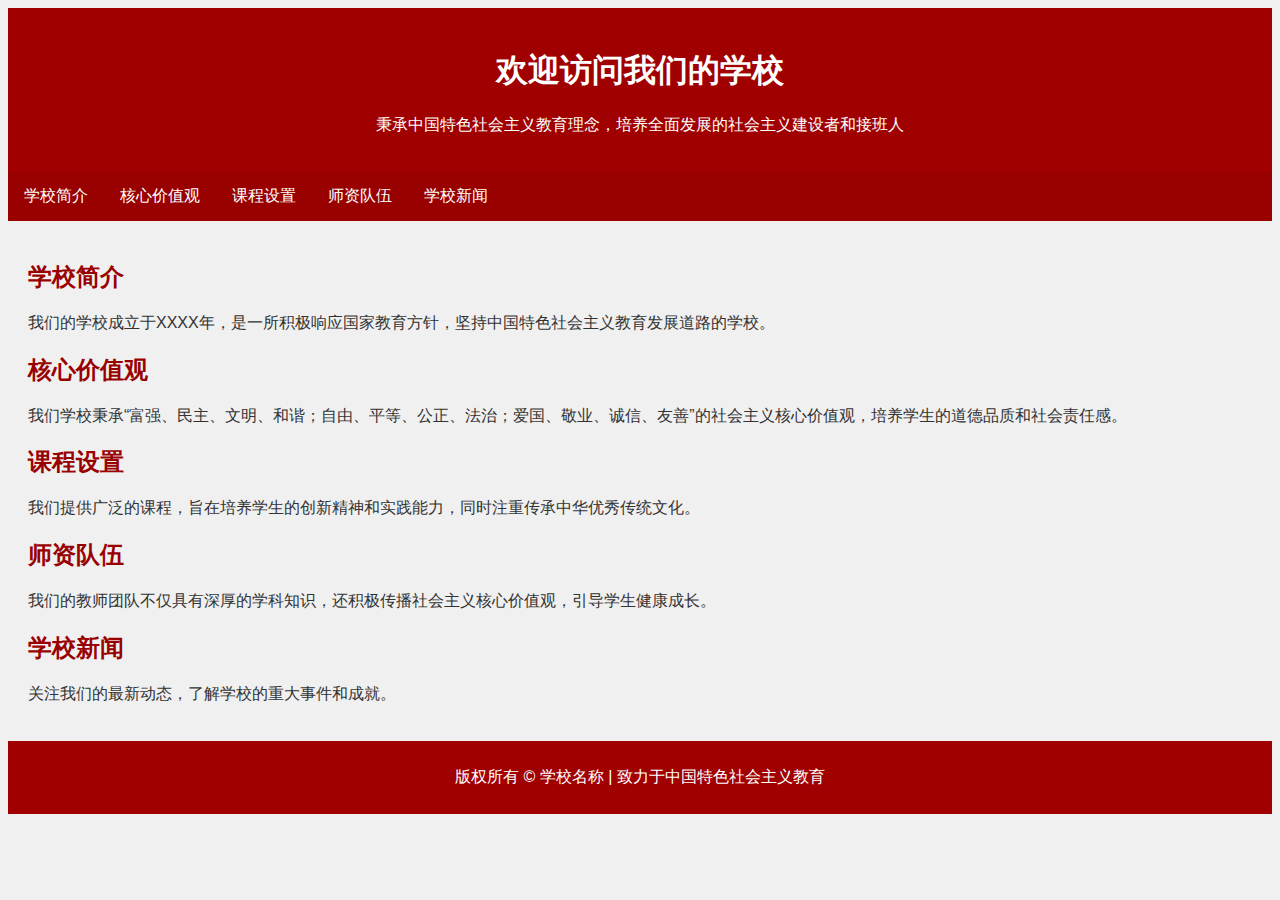
==== index.html @ 68747775 "更新 index.html" ====
<!DOCTYPE html>
<html lang="zh">
<head>
    <meta charset="UTF-8">
    <meta name="viewport" content="width=device-width, initial-scale=1.0">
    <title>学校教育宣传网站</title>
    <style>
        body { font-family: "宋体", sans-serif; background-color: #f0f0f0; color: #333; }
        .header { background-color: #a00000; color: #fff; padding: 20px; text-align: center; }
        .nav { overflow: hidden; background-color: #990000; }
        .nav a { float: left; color: white; text-align: center; padding: 14px 16px; text-decoration: none; }
        .nav a:hover { background-color: #dd1100; color: white; }
        .content { padding: 20px; }
        .footer { background-color: #a00000; color: #fff; padding: 10px; text-align: center; }
        h2 { color: #990000; }
    </style>
</head>
<body>

<div class="header">
    <h1>欢迎访问我们的学校</h1>
    <p>秉承中国特色社会主义教育理念，培养全面发展的社会主义建设者和接班人</p>
</div>

<div class="nav">
    <a href="#intro">学校简介</a>
    <a href="#values">核心价值观</a>
    <a href="#courses">课程设置</a>
    <a href="#teachers">师资队伍</a>
    <a href="#news">学校新闻</a>
</div>

<div class="content">
    <h2 id="intro">学校简介</h2>
    <p>我们的学校成立于XXXX年，是一所积极响应国家教育方针，坚持中国特色社会主义教育发展道路的学校。</p>

    <h2 id="values">核心价值观</h2>
    <p>我们学校秉承“富强、民主、文明、和谐；自由、平等、公正、法治；爱国、敬业、诚信、友善”的社会主义核心价值观，培养学生的道德品质和社会责任感。</p>

    <h2 id="courses">课程设置</h2>
    <p>我们提供广泛的课程，旨在培养学生的创新精神和实践能力，同时注重传承中华优秀传统文化。</p>

    <h2 id="teachers">师资队伍</h2>
    <p>我们的教师团队不仅具有深厚的学科知识，还积极传播社会主义核心价值观，引导学生健康成长。</p>

    <h2 id="news">学校新闻</h2>
    <p>关注我们的最新动态，了解学校的重大事件和成就。</p>
</div>

<div class="footer">
    <p>版权所有 © 学校名称 | 致力于中国特色社会主义教育</p>
</div>

</body>
</html>
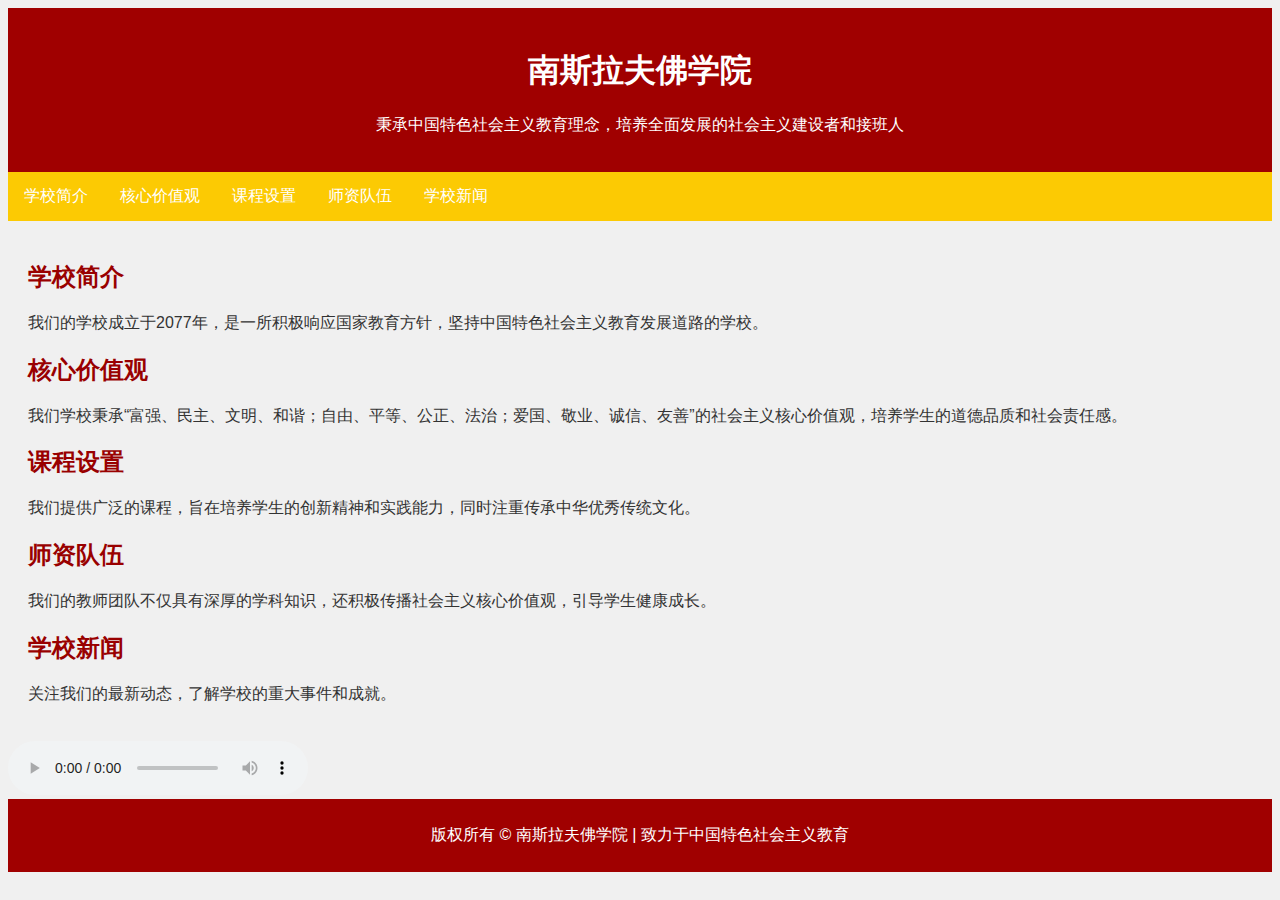
==== commit a0978752: "更新 index.html" ====
--- a/index.html
+++ b/index.html
@@ -3,11 +3,11 @@
 <head>
     <meta charset="UTF-8">
     <meta name="viewport" content="width=device-width, initial-scale=1.0">
-    <title>学校教育宣传网站</title>
+    <title>南斯拉夫党建佛学院</title>
     <style>
         body { font-family: "宋体", sans-serif; background-color: #f0f0f0; color: #333; }
         .header { background-color: #a00000; color: #fff; padding: 20px; text-align: center; }
-        .nav { overflow: hidden; background-color: #990000; }
+        .nav { overflow: hidden; background-color: #fcca03; }
         .nav a { float: left; color: white; text-align: center; padding: 14px 16px; text-decoration: none; }
         .nav a:hover { background-color: #dd1100; color: white; }
         .content { padding: 20px; }
@@ -18,7 +18,7 @@
 <body>
 
 <div class="header">
-    <h1>欢迎访问我们的学校</h1>
+    <h1>南斯拉夫佛学院</h1>
     <p>秉承中国特色社会主义教育理念，培养全面发展的社会主义建设者和接班人</p>
 </div>
 
@@ -32,7 +32,7 @@
 
 <div class="content">
     <h2 id="intro">学校简介</h2>
-    <p>我们的学校成立于XXXX年，是一所积极响应国家教育方针，坚持中国特色社会主义教育发展道路的学校。</p>
+    <p>我们的学校成立于2077年，是一所积极响应国家教育方针，坚持中国特色社会主义教育发展道路的学校。</p>
 
     <h2 id="values">核心价值观</h2>
     <p>我们学校秉承“富强、民主、文明、和谐；自由、平等、公正、法治；爱国、敬业、诚信、友善”的社会主义核心价值观，培养学生的道德品质和社会责任感。</p>
@@ -47,8 +47,16 @@
     <p>关注我们的最新动态，了解学校的重大事件和成就。</p>
 </div>
 
+<audio autoplay="autoplay" controls="controls"loop="loop" preload="auto"
+
+            src="http://music.163.com/song/media/outer/url?id=1993052482.mp3">
+
+        你的浏览器版本太低，不支持audio标签
+
+</audio>
+
 <div class="footer">
-    <p>版权所有 © 学校名称 | 致力于中国特色社会主义教育</p>
+    <p>版权所有 © 南斯拉夫佛学院 | 致力于中国特色社会主义教育</p>
 </div>
 
 </body>
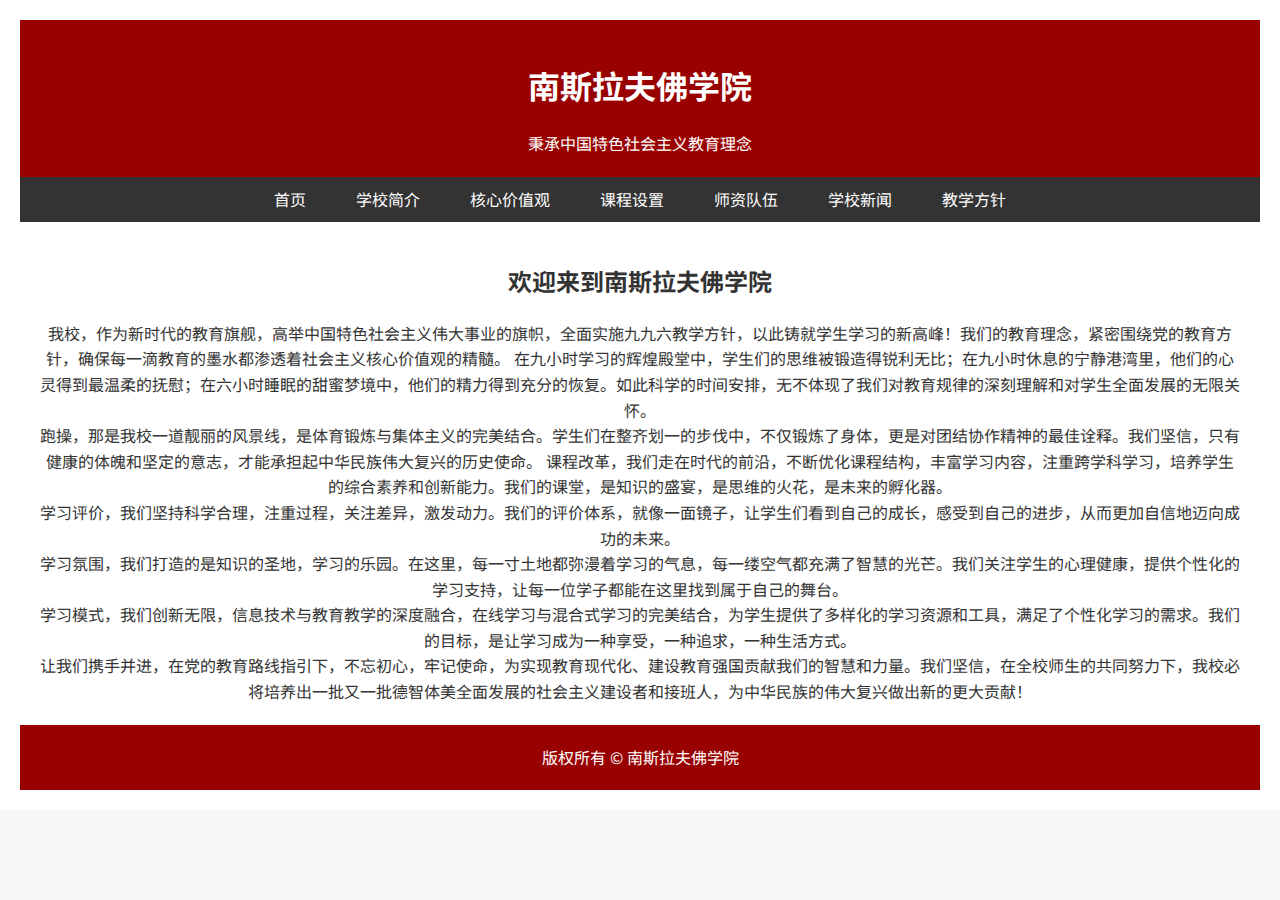
==== commit 9cee20dd: "更新 index.html" ====
--- a/index.html
+++ b/index.html
@@ -3,60 +3,97 @@
 <head>
     <meta charset="UTF-8">
     <meta name="viewport" content="width=device-width, initial-scale=1.0">
-    <title>南斯拉夫党建佛学院</title>
+    <title>南斯拉夫佛学院</title>
+    <link href="https://fonts.googleapis.com/css2?family=Noto+Sans+SC:wght@400;500;700&display=swap" rel="stylesheet">
     <style>
-        body { font-family: "宋体", sans-serif; background-color: #f0f0f0; color: #333; }
-        .header { background-color: #a00000; color: #fff; padding: 20px; text-align: center; }
-        .nav { overflow: hidden; background-color: #fcca03; }
-        .nav a { float: left; color: white; text-align: center; padding: 14px 16px; text-decoration: none; }
-        .nav a:hover { background-color: #dd1100; color: white; }
-        .content { padding: 20px; }
-        .footer { background-color: #a00000; color: #fff; padding: 10px; text-align: center; }
-        h2 { color: #990000; }
+        * {
+            box-sizing: border-box;
+            margin: 0;
+            padding: 0;
+        }
+        body {
+            font-family: 'Noto Sans SC', sans-serif;
+            background-color: #f7f7f7;
+            color: #333;
+            line-height: 1.6;
+        }
+        .container {
+            margin: auto;
+            background: #fff;
+            padding: 20px;
+        }
+        .header, .footer {
+            text-align: center;
+            background: #990000;
+            color: #fff;
+            padding: 20px 0;
+        }
+        .nav {
+            display: flex;
+            justify-content: center;
+            list-style: none;
+            background: #333;
+        }
+        .nav li {
+            margin: 0 10px;
+        }
+        .nav a {
+            color: #fff;
+            text-decoration: none;
+            padding: 10px 15px;
+            display: block;
+        }
+        .nav a:hover {
+            background: #990000;
+        }
+        .content {
+            padding: 20px;
+            text-align: center;
+        }
+        h1, h2 {
+            margin: 20px 0;
+        }
     </style>
 </head>
 <body>
 
-<div class="header">
-    <h1>南斯拉夫佛学院</h1>
-    <p>秉承中国特色社会主义教育理念，培养全面发展的社会主义建设者和接班人</p>
-</div>
+<div class="container">
+    <div class="header">
+        <h1>南斯拉夫佛学院</h1>
+        <p>秉承中国特色社会主义教育理念</p>
+    </div>
 
-<div class="nav">
-    <a href="#intro">学校简介</a>
-    <a href="#values">核心价值观</a>
-    <a href="#courses">课程设置</a>
-    <a href="#teachers">师资队伍</a>
-    <a href="#news">学校新闻</a>
-</div>
+    <ul class="nav">
+        <li><a href="./index.html">首页</a></li>
+        <li><a href="./intro.html">学校简介</a></li>
+        <li><a href="./values.html">核心价值观</a></li>
+        <li><a href="./courses.html">课程设置</a></li>
+        <li><a href="./teachers.html">师资队伍</a></li>
+        <li><a href="./news.html">学校新闻</a></li>
+        <li><a href="./policy.html">教学方针</a></li>
+    </ul>
 
-<div class="content">
-    <h2 id="intro">学校简介</h2>
-    <p>我们的学校成立于2077年，是一所积极响应国家教育方针，坚持中国特色社会主义教育发展道路的学校。</p>
+    <div class="content">
+        <h2>欢迎来到南斯拉夫佛学院</h2>
+        <p>我校，作为新时代的教育旗舰，高举中国特色社会主义伟大事业的旗帜，全面实施九九六教学方针，以此铸就学生学习的新高峰！我们的教育理念，紧密围绕党的教育方针，确保每一滴教育的墨水都渗透着社会主义核心价值观的精髓。
+在九小时学习的辉煌殿堂中，学生们的思维被锻造得锐利无比；在九小时休息的宁静港湾里，他们的心灵得到最温柔的抚慰；在六小时睡眠的甜蜜梦境中，他们的精力得到充分的恢复。如此科学的时间安排，无不体现了我们对教育规律的深刻理解和对学生全面发展的无限关怀。
+</p>
+        <p>跑操，那是我校一道靓丽的风景线，是体育锻炼与集体主义的完美结合。学生们在整齐划一的步伐中，不仅锻炼了身体，更是对团结协作精神的最佳诠释。我们坚信，只有健康的体魄和坚定的意志，才能承担起中华民族伟大复兴的历史使命。
+课程改革，我们走在时代的前沿，不断优化课程结构，丰富学习内容，注重跨学科学习，培养学生的综合素养和创新能力。我们的课堂，是知识的盛宴，是思维的火花，是未来的孵化器。
+</p>
+        <p>学习评价，我们坚持科学合理，注重过程，关注差异，激发动力。我们的评价体系，就像一面镜子，让学生们看到自己的成长，感受到自己的进步，从而更加自信地迈向成功的未来。
+</p>
+        <p>学习氛围，我们打造的是知识的圣地，学习的乐园。在这里，每一寸土地都弥漫着学习的气息，每一缕空气都充满了智慧的光芒。我们关注学生的心理健康，提供个性化的学习支持，让每一位学子都能在这里找到属于自己的舞台。
+</p>
+        <p>学习模式，我们创新无限，信息技术与教育教学的深度融合，在线学习与混合式学习的完美结合，为学生提供了多样化的学习资源和工具，满足了个性化学习的需求。我们的目标，是让学习成为一种享受，一种追求，一种生活方式。
+</p>
+        <p>让我们携手并进，在党的教育路线指引下，不忘初心，牢记使命，为实现教育现代化、建设教育强国贡献我们的智慧和力量。我们坚信，在全校师生的共同努力下，我校必将培养出一批又一批德智体美全面发展的社会主义建设者和接班人，为中华民族的伟大复兴做出新的更大贡献！
+</p>
+    </div>
 
-    <h2 id="values">核心价值观</h2>
-    <p>我们学校秉承“富强、民主、文明、和谐；自由、平等、公正、法治；爱国、敬业、诚信、友善”的社会主义核心价值观，培养学生的道德品质和社会责任感。</p>
-
-    <h2 id="courses">课程设置</h2>
-    <p>我们提供广泛的课程，旨在培养学生的创新精神和实践能力，同时注重传承中华优秀传统文化。</p>
-
-    <h2 id="teachers">师资队伍</h2>
-    <p>我们的教师团队不仅具有深厚的学科知识，还积极传播社会主义核心价值观，引导学生健康成长。</p>
-
-    <h2 id="news">学校新闻</h2>
-    <p>关注我们的最新动态，了解学校的重大事件和成就。</p>
-</div>
-
-<audio autoplay="autoplay" controls="controls"loop="loop" preload="auto"
-
-            src="http://music.163.com/song/media/outer/url?id=1993052482.mp3">
-
-        你的浏览器版本太低，不支持audio标签
-
-</audio>
-
-<div class="footer">
-    <p>版权所有 © 南斯拉夫佛学院 | 致力于中国特色社会主义教育</p>
+    <div class="footer">
+        <p>版权所有 © 南斯拉夫佛学院</p>
+    </div>
 </div>
 
 </body>
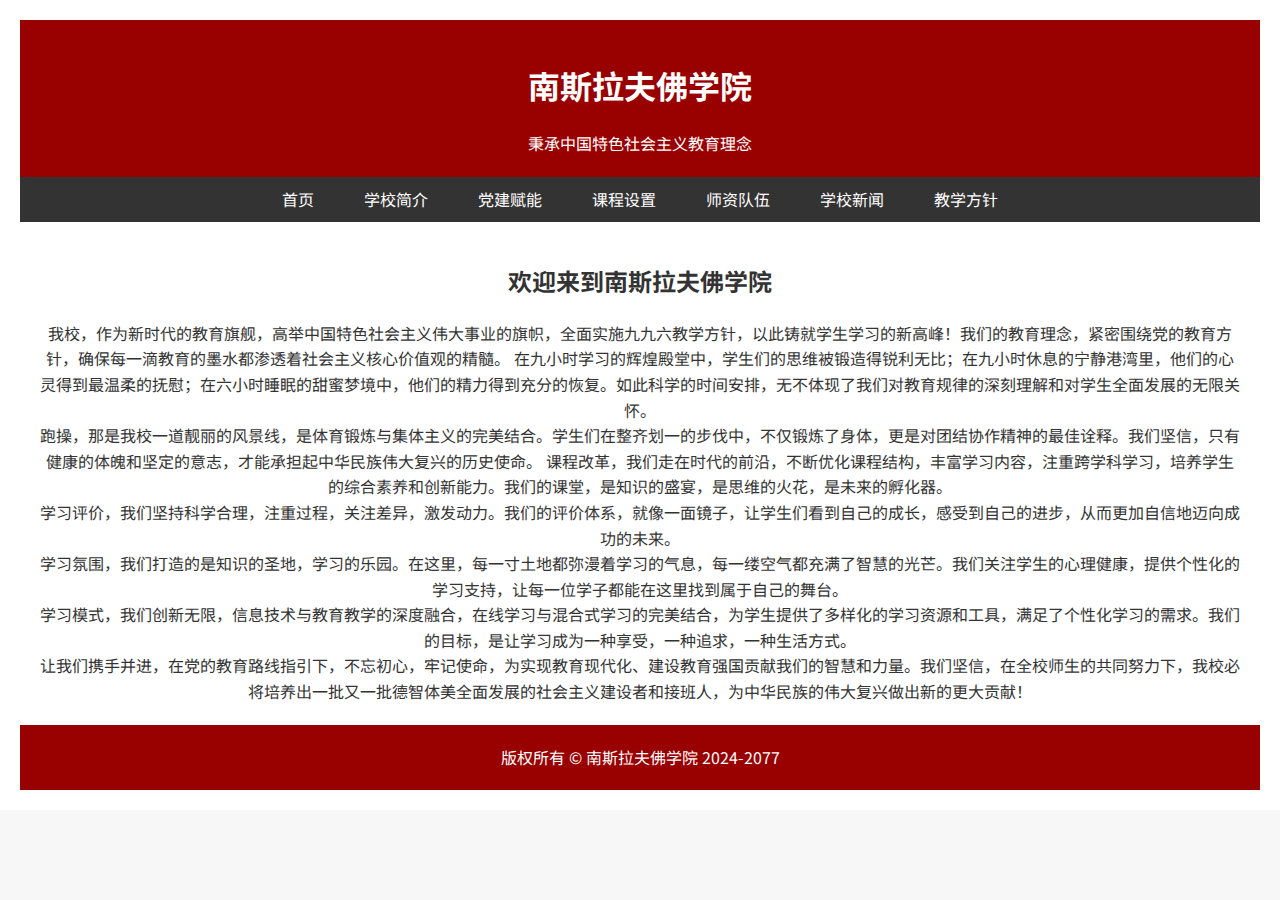
==== commit 7667d15b: "更新 index.html" ====
--- a/index.html
+++ b/index.html
@@ -66,7 +66,7 @@
     <ul class="nav">
         <li><a href="./index.html">首页</a></li>
         <li><a href="./intro.html">学校简介</a></li>
-        <li><a href="./values.html">核心价值观</a></li>
+        <li><a href="./values.html">党建赋能</a></li>
         <li><a href="./courses.html">课程设置</a></li>
         <li><a href="./teachers.html">师资队伍</a></li>
         <li><a href="./news.html">学校新闻</a></li>
@@ -75,24 +75,24 @@
 
     <div class="content">
         <h2>欢迎来到南斯拉夫佛学院</h2>
-        <p>我校，作为新时代的教育旗舰，高举中国特色社会主义伟大事业的旗帜，全面实施九九六教学方针，以此铸就学生学习的新高峰！我们的教育理念，紧密围绕党的教育方针，确保每一滴教育的墨水都渗透着社会主义核心价值观的精髓。
+        <p>    我校，作为新时代的教育旗舰，高举中国特色社会主义伟大事业的旗帜，全面实施九九六教学方针，以此铸就学生学习的新高峰！我们的教育理念，紧密围绕党的教育方针，确保每一滴教育的墨水都渗透着社会主义核心价值观的精髓。
 在九小时学习的辉煌殿堂中，学生们的思维被锻造得锐利无比；在九小时休息的宁静港湾里，他们的心灵得到最温柔的抚慰；在六小时睡眠的甜蜜梦境中，他们的精力得到充分的恢复。如此科学的时间安排，无不体现了我们对教育规律的深刻理解和对学生全面发展的无限关怀。
 </p>
-        <p>跑操，那是我校一道靓丽的风景线，是体育锻炼与集体主义的完美结合。学生们在整齐划一的步伐中，不仅锻炼了身体，更是对团结协作精神的最佳诠释。我们坚信，只有健康的体魄和坚定的意志，才能承担起中华民族伟大复兴的历史使命。
+        <p>    跑操，那是我校一道靓丽的风景线，是体育锻炼与集体主义的完美结合。学生们在整齐划一的步伐中，不仅锻炼了身体，更是对团结协作精神的最佳诠释。我们坚信，只有健康的体魄和坚定的意志，才能承担起中华民族伟大复兴的历史使命。
 课程改革，我们走在时代的前沿，不断优化课程结构，丰富学习内容，注重跨学科学习，培养学生的综合素养和创新能力。我们的课堂，是知识的盛宴，是思维的火花，是未来的孵化器。
 </p>
-        <p>学习评价，我们坚持科学合理，注重过程，关注差异，激发动力。我们的评价体系，就像一面镜子，让学生们看到自己的成长，感受到自己的进步，从而更加自信地迈向成功的未来。
+        <p>    学习评价，我们坚持科学合理，注重过程，关注差异，激发动力。我们的评价体系，就像一面镜子，让学生们看到自己的成长，感受到自己的进步，从而更加自信地迈向成功的未来。
 </p>
-        <p>学习氛围，我们打造的是知识的圣地，学习的乐园。在这里，每一寸土地都弥漫着学习的气息，每一缕空气都充满了智慧的光芒。我们关注学生的心理健康，提供个性化的学习支持，让每一位学子都能在这里找到属于自己的舞台。
+        <p>    学习氛围，我们打造的是知识的圣地，学习的乐园。在这里，每一寸土地都弥漫着学习的气息，每一缕空气都充满了智慧的光芒。我们关注学生的心理健康，提供个性化的学习支持，让每一位学子都能在这里找到属于自己的舞台。
 </p>
-        <p>学习模式，我们创新无限，信息技术与教育教学的深度融合，在线学习与混合式学习的完美结合，为学生提供了多样化的学习资源和工具，满足了个性化学习的需求。我们的目标，是让学习成为一种享受，一种追求，一种生活方式。
+        <p>    学习模式，我们创新无限，信息技术与教育教学的深度融合，在线学习与混合式学习的完美结合，为学生提供了多样化的学习资源和工具，满足了个性化学习的需求。我们的目标，是让学习成为一种享受，一种追求，一种生活方式。
 </p>
-        <p>让我们携手并进，在党的教育路线指引下，不忘初心，牢记使命，为实现教育现代化、建设教育强国贡献我们的智慧和力量。我们坚信，在全校师生的共同努力下，我校必将培养出一批又一批德智体美全面发展的社会主义建设者和接班人，为中华民族的伟大复兴做出新的更大贡献！
+        <p>    让我们携手并进，在党的教育路线指引下，不忘初心，牢记使命，为实现教育现代化、建设教育强国贡献我们的智慧和力量。我们坚信，在全校师生的共同努力下，我校必将培养出一批又一批德智体美全面发展的社会主义建设者和接班人，为中华民族的伟大复兴做出新的更大贡献！
 </p>
     </div>
 
     <div class="footer">
-        <p>版权所有 © 南斯拉夫佛学院</p>
+        <p>版权所有 © 南斯拉夫佛学院 2024-2077</p>
     </div>
 </div>
 
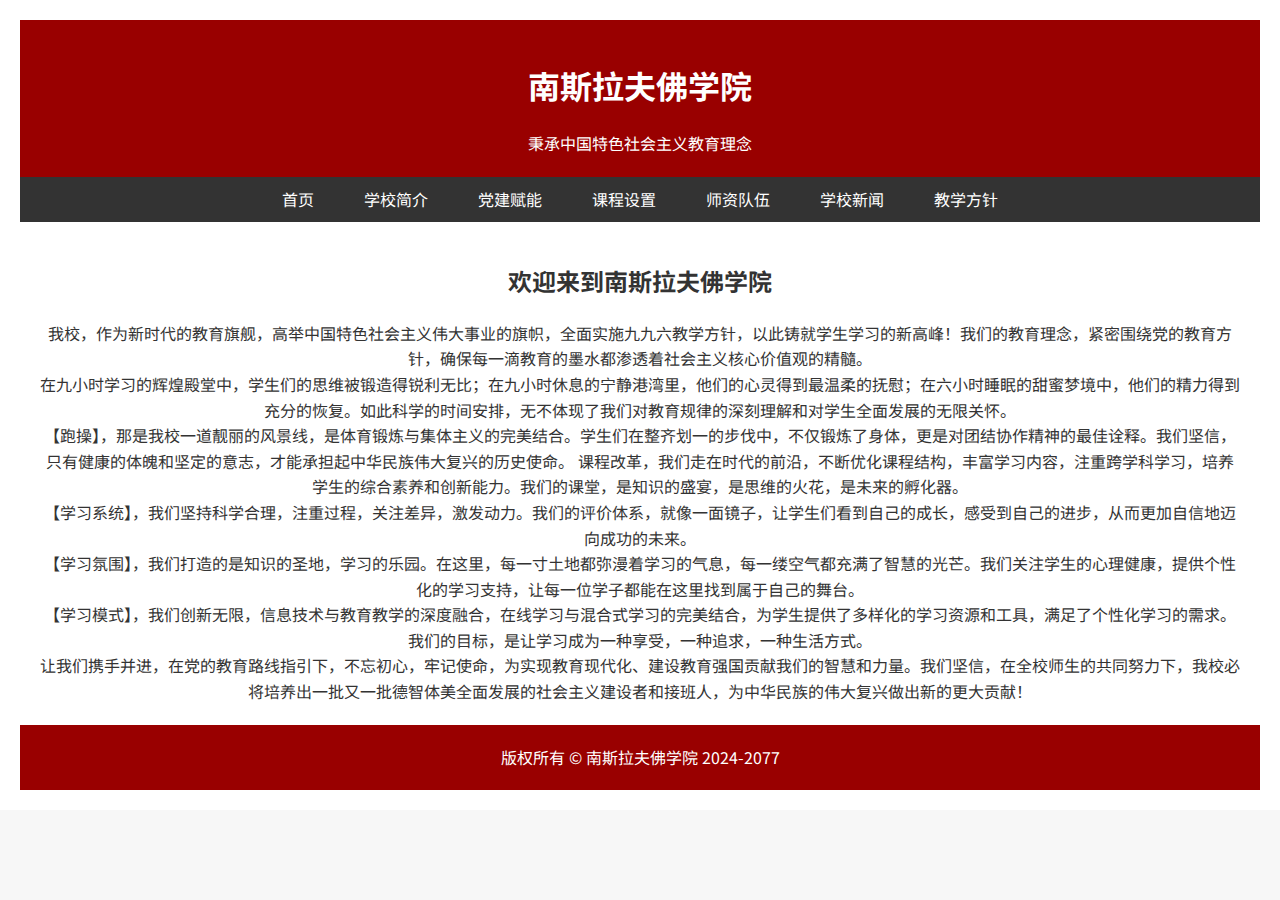
==== commit 6d50134b: "更新 index.html" ====
--- a/index.html
+++ b/index.html
@@ -75,17 +75,17 @@
 
     <div class="content">
         <h2>欢迎来到南斯拉夫佛学院</h2>
-        <p>    我校，作为新时代的教育旗舰，高举中国特色社会主义伟大事业的旗帜，全面实施九九六教学方针，以此铸就学生学习的新高峰！我们的教育理念，紧密围绕党的教育方针，确保每一滴教育的墨水都渗透着社会主义核心价值观的精髓。
-在九小时学习的辉煌殿堂中，学生们的思维被锻造得锐利无比；在九小时休息的宁静港湾里，他们的心灵得到最温柔的抚慰；在六小时睡眠的甜蜜梦境中，他们的精力得到充分的恢复。如此科学的时间安排，无不体现了我们对教育规律的深刻理解和对学生全面发展的无限关怀。
+        <p>我校，作为新时代的教育旗舰，高举中国特色社会主义伟大事业的旗帜，全面实施九九六教学方针，以此铸就学生学习的新高峰！我们的教育理念，紧密围绕党的教育方针，确保每一滴教育的墨水都渗透着社会主义核心价值观的精髓。</p>
+        <p>    在九小时学习的辉煌殿堂中，学生们的思维被锻造得锐利无比；在九小时休息的宁静港湾里，他们的心灵得到最温柔的抚慰；在六小时睡眠的甜蜜梦境中，他们的精力得到充分的恢复。如此科学的时间安排，无不体现了我们对教育规律的深刻理解和对学生全面发展的无限关怀。
 </p>
-        <p>    跑操，那是我校一道靓丽的风景线，是体育锻炼与集体主义的完美结合。学生们在整齐划一的步伐中，不仅锻炼了身体，更是对团结协作精神的最佳诠释。我们坚信，只有健康的体魄和坚定的意志，才能承担起中华民族伟大复兴的历史使命。
+        <p>    【跑操】，那是我校一道靓丽的风景线，是体育锻炼与集体主义的完美结合。学生们在整齐划一的步伐中，不仅锻炼了身体，更是对团结协作精神的最佳诠释。我们坚信，只有健康的体魄和坚定的意志，才能承担起中华民族伟大复兴的历史使命。
 课程改革，我们走在时代的前沿，不断优化课程结构，丰富学习内容，注重跨学科学习，培养学生的综合素养和创新能力。我们的课堂，是知识的盛宴，是思维的火花，是未来的孵化器。
 </p>
-        <p>    学习评价，我们坚持科学合理，注重过程，关注差异，激发动力。我们的评价体系，就像一面镜子，让学生们看到自己的成长，感受到自己的进步，从而更加自信地迈向成功的未来。
+        <p>    【学习系统】，我们坚持科学合理，注重过程，关注差异，激发动力。我们的评价体系，就像一面镜子，让学生们看到自己的成长，感受到自己的进步，从而更加自信地迈向成功的未来。
 </p>
-        <p>    学习氛围，我们打造的是知识的圣地，学习的乐园。在这里，每一寸土地都弥漫着学习的气息，每一缕空气都充满了智慧的光芒。我们关注学生的心理健康，提供个性化的学习支持，让每一位学子都能在这里找到属于自己的舞台。
+        <p>    【学习氛围】，我们打造的是知识的圣地，学习的乐园。在这里，每一寸土地都弥漫着学习的气息，每一缕空气都充满了智慧的光芒。我们关注学生的心理健康，提供个性化的学习支持，让每一位学子都能在这里找到属于自己的舞台。
 </p>
-        <p>    学习模式，我们创新无限，信息技术与教育教学的深度融合，在线学习与混合式学习的完美结合，为学生提供了多样化的学习资源和工具，满足了个性化学习的需求。我们的目标，是让学习成为一种享受，一种追求，一种生活方式。
+        <p>    【学习模式】，我们创新无限，信息技术与教育教学的深度融合，在线学习与混合式学习的完美结合，为学生提供了多样化的学习资源和工具，满足了个性化学习的需求。我们的目标，是让学习成为一种享受，一种追求，一种生活方式。
 </p>
         <p>    让我们携手并进，在党的教育路线指引下，不忘初心，牢记使命，为实现教育现代化、建设教育强国贡献我们的智慧和力量。我们坚信，在全校师生的共同努力下，我校必将培养出一批又一批德智体美全面发展的社会主义建设者和接班人，为中华民族的伟大复兴做出新的更大贡献！
 </p>
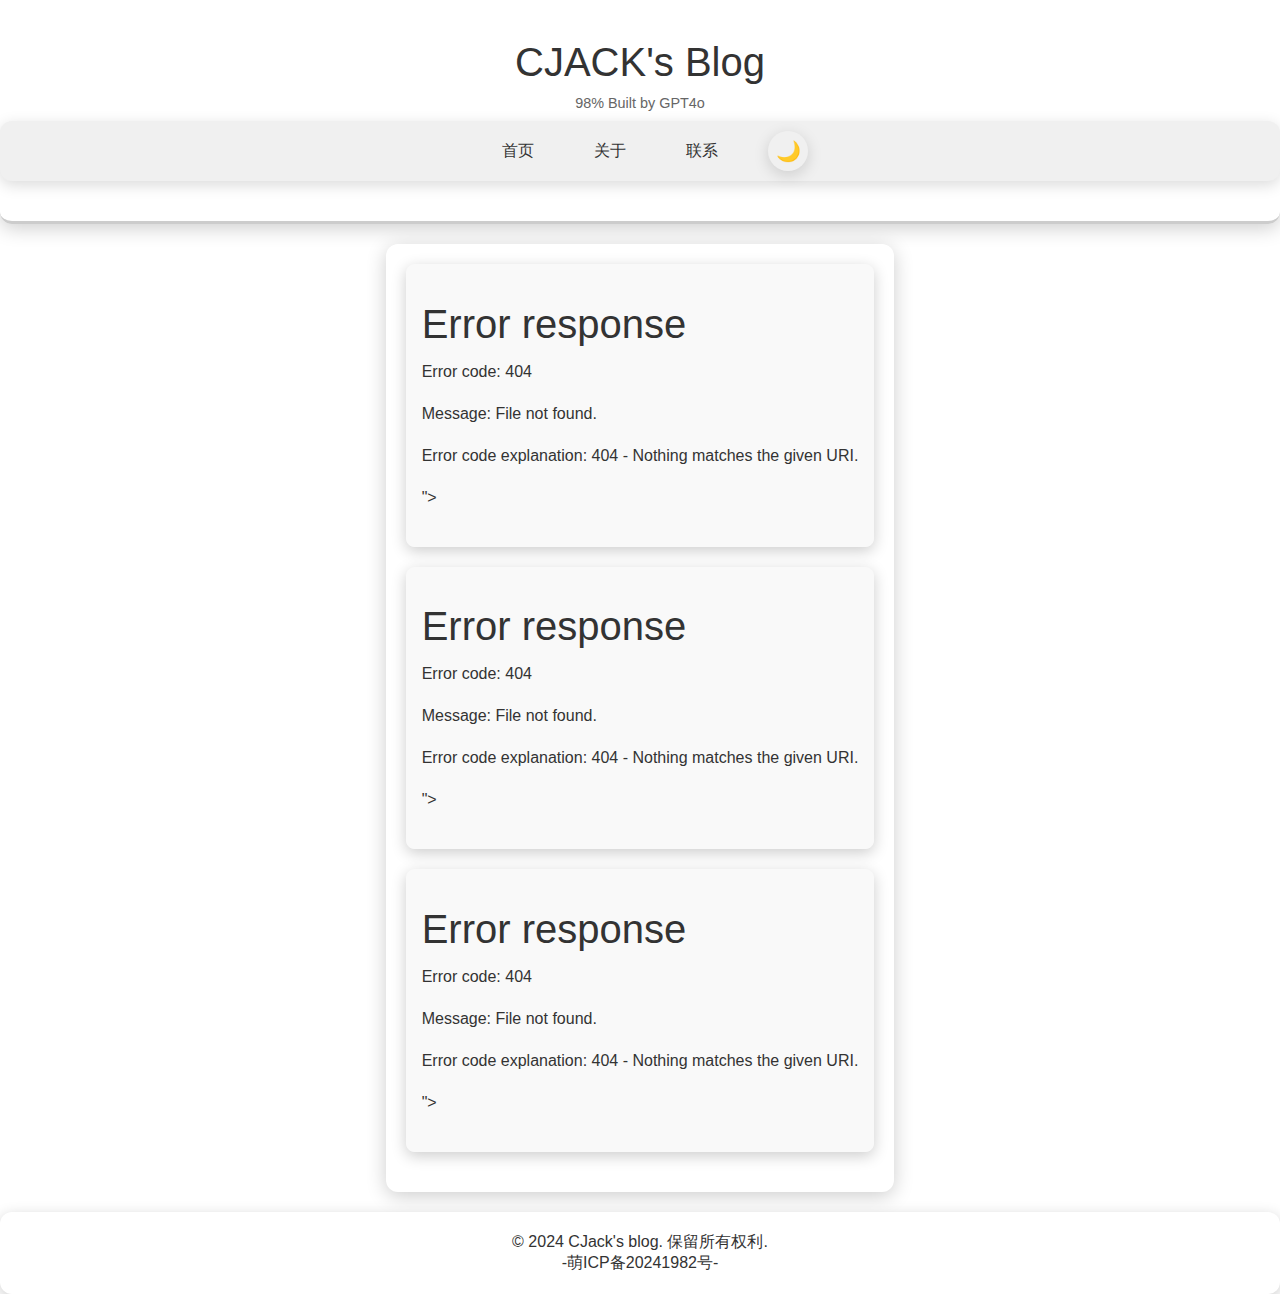
==== commit 7adf49bb: "Add files via upload" ====
--- a/index.html
+++ b/index.html
@@ -3,98 +3,104 @@
 <head>
     <meta charset="UTF-8">
     <meta name="viewport" content="width=device-width, initial-scale=1.0">
-    <title>南斯拉夫佛学院</title>
-    <link href="https://fonts.googleapis.com/css2?family=Noto+Sans+SC:wght@400;500;700&display=swap" rel="stylesheet">
+    <title>CJack's Blog</title>
+    <link rel="stylesheet" href="https://ik.imagekit.io/cjack/OPPO%20Sans%20Medium/result.css?updatedAt=1733565886168">
+    <link rel="stylesheet" href="styles.css">
     <style>
-        * {
-            box-sizing: border-box;
-            margin: 0;
-            padding: 0;
+        body {
+            font-family: 'OPPO Sans Medium', Roboto, sans-serif;
+            font-weight: 400;
         }
-        body {
-            font-family: 'Noto Sans SC', sans-serif;
-            background-color: #f7f7f7;
-            color: #333;
-            line-height: 1.6;
-        }
-        .container {
-            margin: auto;
-            background: #fff;
-            padding: 20px;
-        }
-        .header, .footer {
-            text-align: center;
-            background: #990000;
-            color: #fff;
-            padding: 20px 0;
-        }
-        .nav {
-            display: flex;
-            justify-content: center;
-            list-style: none;
-            background: #333;
-        }
-        .nav li {
-            margin: 0 10px;
-        }
-        .nav a {
-            color: #fff;
-            text-decoration: none;
-            padding: 10px 15px;
-            display: block;
-        }
-        .nav a:hover {
-            background: #990000;
-        }
-        .content {
-            padding: 20px;
-            text-align: center;
+        header, footer {
+            font-family: 'OPPO Sans Medium', sans-serif;
+            font-weight: 300;
         }
         h1, h2 {
-            margin: 20px 0;
+            font-family: 'OPPO Sans Medium', sans-serif;
+            font-weight: 500;
+        }
+        .subtitle {
+            font-weight: 300;
+            /* 使用 OPPO Sans Medium 的权重 */
         }
     </style>
 </head>
 <body>
 
-<div class="container">
-    <div class="header">
-        <h1>南斯拉夫佛学院</h1>
-        <p>秉承中国特色社会主义教育理念</p>
+    <header>
+        <h1>CJACK's Blog</h1>
+        <div class="subtitle">
+            98% Built by GPT4o
+        </div>
+        <nav>
+            <a href="#" id="homeLink">首页</a>
+            <a href="#" id="aboutLink">关于</a>
+            <a href="#" id="contactLink">联系</a>
+            <button id="toggleButton" title="切换暗黑/明亮模式">🌙</button>
+        </nav>
+    </header>
+
+    <main id="postList">
+        <!-- 文章列表将在这里生成 -->
+    </main>
+
+    <div id="introContent" style="display: none;">
+        <div class="intro-text" id="aboutContent">
+            <h2>＃关于</h2>
+            <p>
+                【这是哪】这是CJackHwang的个人博客，分享各种文章和生活。你所访问的这个博客是由我几乎没有进行任何手动编写代码的情况下指导GPT4o进行开发的静态博客，除内容外基本没有任何人工成分，完全从零开发且没有引用任何框架。当然了，能纯靠AI进行开发也是一门技术活，不是所有人都可以像我一样调教到这种程度。本博客为了节约服务器成本，且便于管理，提高访问速度，在经过一系列考虑之下决定抛弃Typecho而重构博客是最好的做法。由于域名续费价格过高，我目前要尽可能节约一切成本来达到最好效果！【关于我】我目前是一名高中生，爱好广泛，喜欢研究信息技术相关知识，时不时给学校生活创造些小惊喜
+            </p>
+        </div>
+        <div class="intro-text" id="contactContent">
+            <style>
+                .contact-link {
+                    color: inherit;
+                    /* 使链接颜色与文本一致 */
+                    text-decoration: none;
+                    /* 去除下划线 */
+                }
+                .contact-link:hover {
+                    text-decoration: underline;
+                    /* 悬停时添加下划线 */
+                }
+                p {
+                    margin-bottom: 1.5em;
+                    /* 每个联系方式下空开一行 */
+                }
+            </style>
+
+            <h2>＃联系</h2>
+            <p>
+                您可以通过点击以下方式与我联系：
+            </p>
+            <p>
+                【QQ】<a class="contact-link" href="tencent://message/?uin=2073782156">2073782156</a>
+            </p>
+            <p>
+                【私人邮箱】<a class="contact-link" href="mailto:2073782156@qq.com">2073782156@qq.com</a>
+            </p>
+            <p>
+                【工作邮箱】<a class="contact-link" href="mailto:tetr20071102@gmail.com">tetr20071102@gmail.com</a>
+            </p>
+            <p>
+                【X】<a class="contact-link" href="https://x.com/tetr5354?s=09">X.com</a>
+            </p>
+            <p>
+                【GitHub】<a class="contact-link" href="https://github.com/CJackHwang">CJackHwang</a>
+            </p>
+
+        </div>
     </div>
 
-    <ul class="nav">
-        <li><a href="./index.html">首页</a></li>
-        <li><a href="./intro.html">学校简介</a></li>
-        <li><a href="./values.html">党建赋能</a></li>
-        <li><a href="./courses.html">课程设置</a></li>
-        <li><a href="./teachers.html">师资队伍</a></li>
-        <li><a href="./news.html">学校新闻</a></li>
-        <li><a href="./policy.html">教学方针</a></li>
-    </ul>
+    <footer>
+        <p>
+            &copy; 2024 CJack's blog. 保留所有权利.
+        </p>
+        <p>
+            <a class="contact-link" href="https://icp.gov.moe/?keyword=20241982" target="_blank" rel="noopener noreferrer">-萌ICP备20241982号-</a>
+        </p>
+    </footer>
 
-    <div class="content">
-        <h2>欢迎来到南斯拉夫佛学院</h2>
-        <p>我校，作为新时代的教育旗舰，高举中国特色社会主义伟大事业的旗帜，全面实施九九六教学方针，以此铸就学生学习的新高峰！我们的教育理念，紧密围绕党的教育方针，确保每一滴教育的墨水都渗透着社会主义核心价值观的精髓。</p>
-        <p>    在九小时学习的辉煌殿堂中，学生们的思维被锻造得锐利无比；在九小时休息的宁静港湾里，他们的心灵得到最温柔的抚慰；在六小时睡眠的甜蜜梦境中，他们的精力得到充分的恢复。如此科学的时间安排，无不体现了我们对教育规律的深刻理解和对学生全面发展的无限关怀。
-</p>
-        <p>    【跑操】，那是我校一道靓丽的风景线，是体育锻炼与集体主义的完美结合。学生们在整齐划一的步伐中，不仅锻炼了身体，更是对团结协作精神的最佳诠释。我们坚信，只有健康的体魄和坚定的意志，才能承担起中华民族伟大复兴的历史使命。
-课程改革，我们走在时代的前沿，不断优化课程结构，丰富学习内容，注重跨学科学习，培养学生的综合素养和创新能力。我们的课堂，是知识的盛宴，是思维的火花，是未来的孵化器。
-</p>
-        <p>    【学习系统】，我们坚持科学合理，注重过程，关注差异，激发动力。我们的评价体系，就像一面镜子，让学生们看到自己的成长，感受到自己的进步，从而更加自信地迈向成功的未来。
-</p>
-        <p>    【学习氛围】，我们打造的是知识的圣地，学习的乐园。在这里，每一寸土地都弥漫着学习的气息，每一缕空气都充满了智慧的光芒。我们关注学生的心理健康，提供个性化的学习支持，让每一位学子都能在这里找到属于自己的舞台。
-</p>
-        <p>    【学习模式】，我们创新无限，信息技术与教育教学的深度融合，在线学习与混合式学习的完美结合，为学生提供了多样化的学习资源和工具，满足了个性化学习的需求。我们的目标，是让学习成为一种享受，一种追求，一种生活方式。
-</p>
-        <p>    让我们携手并进，在党的教育路线指引下，不忘初心，牢记使命，为实现教育现代化、建设教育强国贡献我们的智慧和力量。我们坚信，在全校师生的共同努力下，我校必将培养出一批又一批德智体美全面发展的社会主义建设者和接班人，为中华民族的伟大复兴做出新的更大贡献！
-</p>
-    </div>
-
-    <div class="footer">
-        <p>版权所有 © 南斯拉夫佛学院 2024-2077</p>
-    </div>
-</div>
-
+    <script src="script.js"></script>
 </body>
 </html>--- a/styles.css
+++ b/styles.css
@@ -0,0 +1,241 @@
+* {
+    box-sizing: border-box;
+}
+
+body {
+    font-family: 'Roboto', sans-serif;
+    margin: 0;
+    padding: 0;
+    display: flex;
+    flex-direction: column;
+    min-height: 100vh;
+    background-color: #ffffff;
+    color: #333333;
+    transition: background-color 0.3s, color 0.3s;
+}
+
+body.dark-mode {
+    background-color: #121212;
+    color: #ffffff;
+}
+
+header {
+    padding: 40px 0;
+    text-align: center;
+    box-shadow: 0 4px 20px rgba(0, 0, 0, 0.2);
+    border-bottom: 3px solid #cccccc;
+    border-radius: 0 0 12px 12px;
+    transition: background-color 0.3s, color 0.3s;
+}
+
+body.dark-mode header {
+    background-color: #1f1f1f;
+}
+
+h1 {
+    margin: 0;
+    font-weight: 700;
+    font-size: 2.5rem;
+    transition: transform 0.3s;
+}
+
+h1:hover {
+    transform: scale(1.05);
+}
+
+.subtitle {
+    font-size: 0.9rem;
+    color: #666666;
+    margin: 10px 0;
+}
+
+nav {
+    display: flex;
+    justify-content: center;
+    align-items: center;
+    padding: 10px;
+    border-radius: 12px;
+    background-color: #f0f0f0;
+    box-shadow: 0 4px 15px rgba(0, 0, 0, 0.15);
+    transition: background-color 0.3s;
+}
+
+body.dark-mode nav {
+    background-color: #333333;
+}
+
+nav a {
+    color: #333333;
+    margin: 0 15px;
+    text-decoration: none;
+    font-weight: 500;
+    padding: 8px 15px;
+    position: relative;
+    transition: color 0.3s, transform 0.3s;
+}
+
+body.dark-mode nav a {
+    color: #ffffff;
+}
+
+nav a:hover {
+    color: #555555;
+    transform: translateY(-2px) scale(1.05);
+}
+
+nav a::after {
+    content: '';
+    display: block;
+    height: 2px;
+    width: 0;
+    background: #555555;
+    transition: width 0.3s;
+    position: absolute;
+    bottom: -5px;
+    left: 50%;
+    transform: translateX(-50%);
+}
+
+body.dark-mode nav a::after {
+    background: #ffffff;
+}
+
+nav a:hover::after {
+    width: 100%;
+}
+
+#toggleButton {
+    width: 40px;
+    height: 40px;
+    border: none;
+    border-radius: 50%;
+    background-color: #f0f0f0;
+    color: #333333;
+    font-size: 20px;
+    cursor: pointer;
+    box-shadow: 0 4px 15px rgba(0, 0, 0, 0.15);
+    transition: background-color 0.3s, color 0.3s, transform 0.3s;
+    margin-left: 20px;
+    display: flex;
+    align-items: center;
+    justify-content: center;
+}
+
+body.dark-mode #toggleButton {
+    background-color: #333333;
+    color: #ffffff;
+}
+
+#toggleButton:hover {
+    background-color: #cccccc;
+    transform: scale(1.1);
+}
+
+main {
+    flex: 1;
+    max-width: 800px;
+    margin: 20px auto;
+    padding: 20px;
+    background: #ffffff;
+    border-radius: 12px;
+    box-shadow: 0 4px 20px rgba(0, 0, 0, 0.2);
+    transition: background-color 0.3s;
+}
+
+body.dark-mode main {
+    background: #1e1e1e;
+}
+
+.post-card, #introContent .intro-text {
+    margin-bottom: 20px;
+    padding: 15px;
+    border-radius: 8px;
+    background-color: #f9f9f9;
+    border: 1px solid #f9f9f9;
+    box-shadow: 0 4px 15px rgba(0, 0, 0, 0.2);
+    transition: background-color 0.3s, box-shadow 0.3s, transform 0.3s;
+    cursor: pointer;
+}
+
+body.dark-mode .post-card, body.dark-mode #introContent .intro-text {
+    border: 1px solid #f0f0f0;
+    background-color: #2a2a2a;
+}
+
+.post-card:hover, #introContent .intro-text:hover {
+    box-shadow: 0 8px 30px rgba(0, 0, 0, 0.3);
+    transform: translateY(-5px);
+}
+
+.content {
+    max-height: 0;
+    overflow: hidden;
+    opacity: 0;
+    transition: max-height 0.5s ease, opacity 0.5s ease;
+    margin-top: 10px;
+    white-space: pre-wrap;
+}
+
+.content.show {
+    max-height: 500px;
+    opacity: 1;
+}
+
+.meta {
+    color: #888888;
+    font-size: 0.9em;
+}
+
+body.dark-mode .meta {
+    color: #cccccc;
+}
+
+footer {
+    text-align: center;
+    padding: 20px;
+    background-color: #ffffff;
+    color: #333333;
+    border-radius: 12px;
+    box-shadow: 0 4px 15px rgba(0, 0, 0, 0.2);
+    transition: background-color 0.3s, transform 0.3s;
+}
+
+body.dark-mode footer {
+    background-color: #1f1f1f;
+    color: #ffffff;
+}
+
+footer:hover {
+    transform: scale(1.02);
+}
+
+footer p {
+    margin: 0;
+}
+
+#introContent {
+    margin: 20px 0;
+}
+
+@media (max-width: 600px) {
+    main {
+        margin: 10px;
+        padding: 10px;
+    }
+    header, footer {
+        padding: 15px;
+    }
+}
+
+.rotate {
+    transition: transform 0.6s;
+    transform: rotate(360deg);
+}
+
+button {
+    cursor: pointer;
+}
+
+button:focus, a:focus {
+    outline: none;
+}
